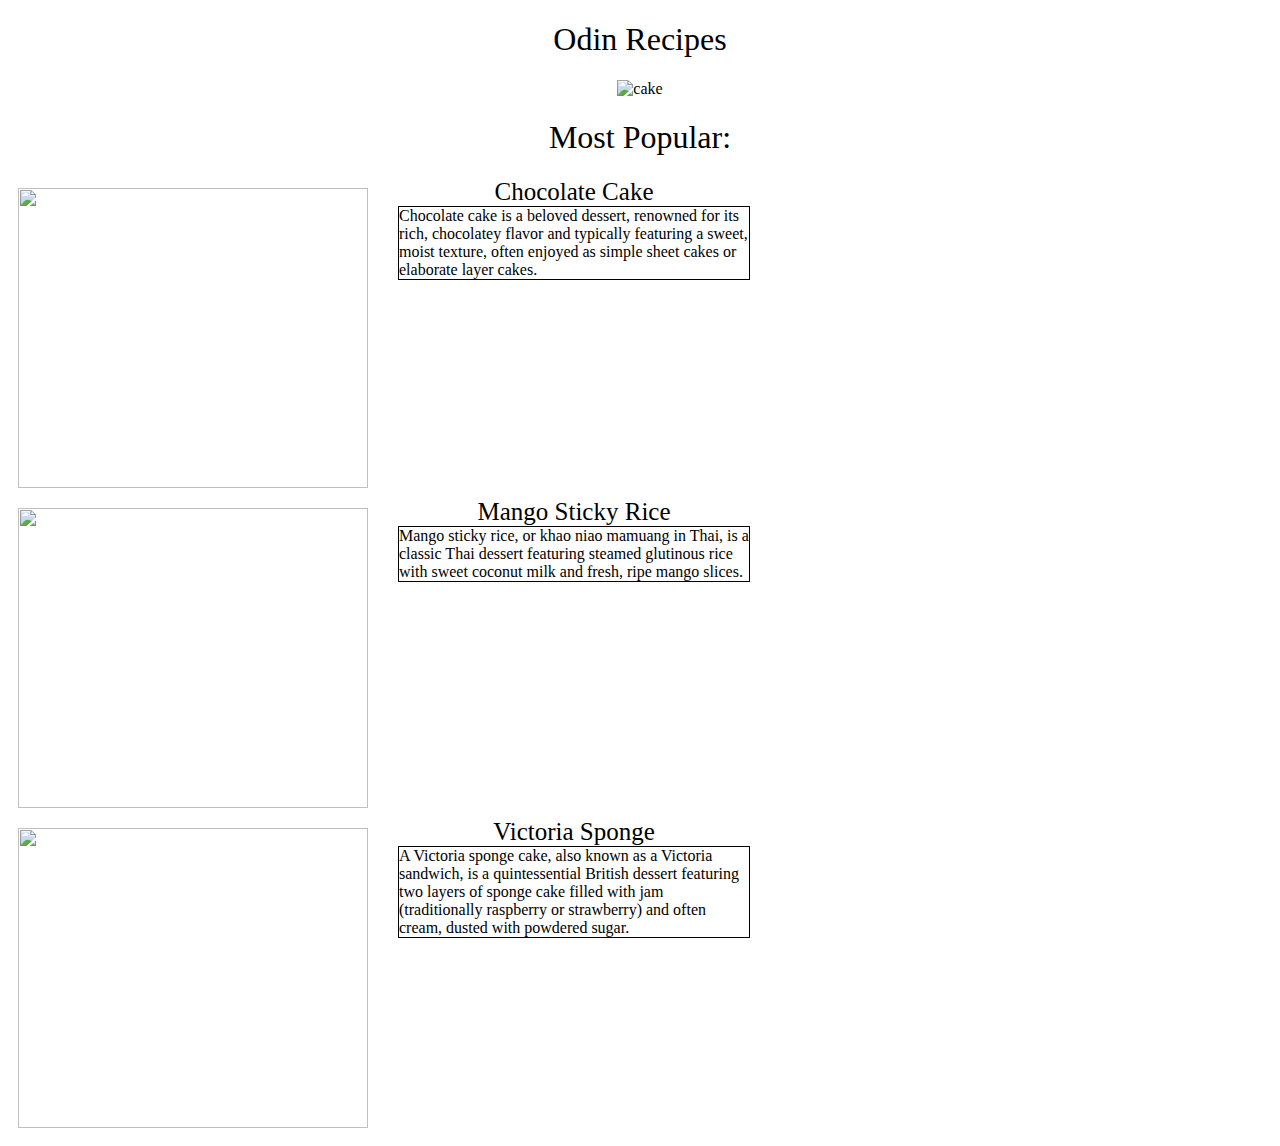
==== index.html @ aa25db24 "changed image and font family. Also edited boxes on index page" ====
<!DOCTYPE html>
<html lang="en">
<head>
    <meta charset="UTF-8">
    <meta name="viewport" content="width=device-width, initial-scale=1.0">
    <title>Document</title>
    <style>
        h1 {
text-align: center;
font-family: papyrus; 
font-weight: 100;
        }

        body {
            background-color: white;
        }

        .cake {
            width: 670px;
            height: 300px;
        }

        a {
            color: black;
            text-decoration: none;
            
        }

        .image {
            
            width: 350px;
            height: 300px;
            padding: 10px;
        }

        .description {
            box-sizing: content-box;    
            border: 1px solid black; 
            text-align: left;
            font-family: papyrus;
            width: 350px;
            
            
        }

        a {
            font-size: 25px;
            font-family: papyrus;
        }

    
    </style>
</head>

<body>
    <h1>Odin Recipes</h1>
    <div style="text-align: center;">
    <img src="https://assets.bonappetit.com/photos/622f74c9ee5369ff659f96c9/16:9/w_1600,c_limit/Bake%20It%20TIll%20You%20Make%20It-Baking-Scale.jpg" alt="cake" width="600px"></div>
    <h1>Most Popular:</h1>
    <div style="display: flex;">
        <img src="https://www.hersheyland.com/content/dam/hersheyland/en-us/recipes/recipe-images/2-hersheys-perfectly-chocolate-chocolate-cake-recipe-hero.jpg?im=Resize=(720)" class="image">
        <div style="margin-left: 20px; text-align: center;">
        <a href="recipes/chocolate-cake.html">Chocolate Cake</a>
        <div class="description">Chocolate cake is a beloved dessert, renowned for its rich, chocolatey flavor and typically featuring a sweet, moist texture, often enjoyed as simple sheet cakes or elaborate layer cakes. </div>
        </div>
        </div>
        <div style="display: flex;"> 
        <img src="https://www.allrecipes.com/thmb/fGE4wbHw7T-bQa328gAPTbebRm0=/0x512/filters:no_upscale():max_bytes(150000):strip_icc():format(webp)/AR-150313-thai-sweet-sticky-rice-with-mango-khao-neeo-mamuang-ddmfs-4x3-hero-0da7a9b26cce4d07aea44f2f2b6abd95.jpg"  class="image">
        <div style="margin-left: 20px; text-align: center;">
    <a href="recipes/mango-sticky-rice.html">Mango Sticky Rice</a>
    <div class="description">Mango sticky rice, or khao niao mamuang in Thai, is a classic Thai dessert featuring steamed glutinous rice with sweet coconut milk and fresh, ripe mango slices. </div>
    </div>
</div>
    <div style="display: flex;">
    <img src="https://images.immediate.co.uk/production/volatile/sites/30/2020/08/ultimate-traditional-victoria-sponge-19d925b.jpg?quality=90&webp=true&resize=440,400" class="image">
    <div style="margin-left: 20px; text-align: center;">
   <a href="recipes/victoria-sponge.html">Victoria Sponge</a>
   <div class="description">A Victoria sponge cake, also known as a Victoria sandwich, is a quintessential British dessert featuring two layers of sponge cake filled with jam (traditionally raspberry or strawberry) and often cream, dusted with powdered sugar. </div>
   </div>
</div>
</body>
</html>
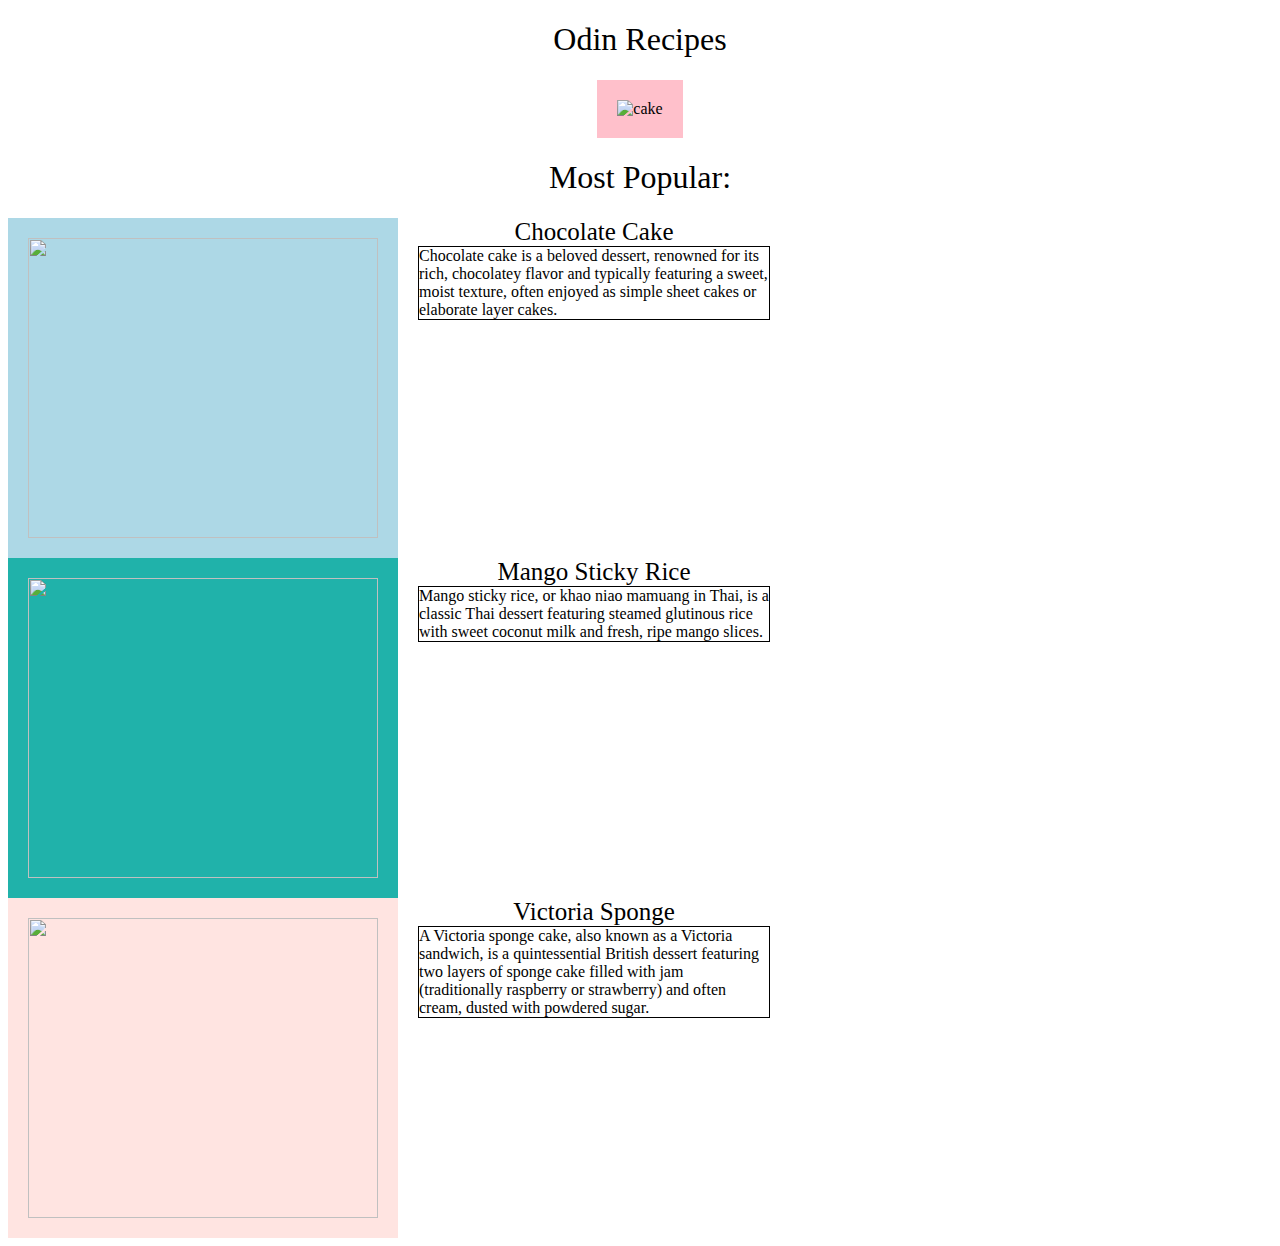
==== commit 9f0503b2: "added image margins on index page" ====
--- a/index.html
+++ b/index.html
@@ -6,9 +6,9 @@
     <title>Document</title>
     <style>
         h1 {
-text-align: center;
-font-family: papyrus; 
-font-weight: 100;
+          text-align: center;
+          font-family: papyrus; 
+          font-weight: 100;
         }
 
         body {
@@ -47,6 +47,23 @@
             font-size: 25px;
             font-family: papyrus;
         }
+        #main {
+            box-sizing: content-box;
+            padding: 20px;
+            background-color: pink;
+        }
+        .chocolate {
+            padding: 20px;
+            background-color: lightblue
+        }
+        .mango {
+            padding: 20px;
+            background-color: lightseagreen;
+        }
+        .victoria {
+            padding: 20px;
+            background-color:mistyrose;
+        }
 
     
     </style>
@@ -55,24 +72,24 @@
 <body>
     <h1>Odin Recipes</h1>
     <div style="text-align: center;">
-    <img src="https://assets.bonappetit.com/photos/622f74c9ee5369ff659f96c9/16:9/w_1600,c_limit/Bake%20It%20TIll%20You%20Make%20It-Baking-Scale.jpg" alt="cake" width="600px"></div>
+    <img src="https://assets.bonappetit.com/photos/622f74c9ee5369ff659f96c9/16:9/w_1600,c_limit/Bake%20It%20TIll%20You%20Make%20It-Baking-Scale.jpg" alt="cake" width="600px" id="main"></div>
     <h1>Most Popular:</h1>
     <div style="display: flex;">
-        <img src="https://www.hersheyland.com/content/dam/hersheyland/en-us/recipes/recipe-images/2-hersheys-perfectly-chocolate-chocolate-cake-recipe-hero.jpg?im=Resize=(720)" class="image">
+        <img src="https://www.hersheyland.com/content/dam/hersheyland/en-us/recipes/recipe-images/2-hersheys-perfectly-chocolate-chocolate-cake-recipe-hero.jpg?im=Resize=(720)" class="image chocolate">
         <div style="margin-left: 20px; text-align: center;">
         <a href="recipes/chocolate-cake.html">Chocolate Cake</a>
         <div class="description">Chocolate cake is a beloved dessert, renowned for its rich, chocolatey flavor and typically featuring a sweet, moist texture, often enjoyed as simple sheet cakes or elaborate layer cakes. </div>
         </div>
         </div>
         <div style="display: flex;"> 
-        <img src="https://www.allrecipes.com/thmb/fGE4wbHw7T-bQa328gAPTbebRm0=/0x512/filters:no_upscale():max_bytes(150000):strip_icc():format(webp)/AR-150313-thai-sweet-sticky-rice-with-mango-khao-neeo-mamuang-ddmfs-4x3-hero-0da7a9b26cce4d07aea44f2f2b6abd95.jpg"  class="image">
+        <img src="https://www.allrecipes.com/thmb/fGE4wbHw7T-bQa328gAPTbebRm0=/0x512/filters:no_upscale():max_bytes(150000):strip_icc():format(webp)/AR-150313-thai-sweet-sticky-rice-with-mango-khao-neeo-mamuang-ddmfs-4x3-hero-0da7a9b26cce4d07aea44f2f2b6abd95.jpg"  class="image mango">
         <div style="margin-left: 20px; text-align: center;">
     <a href="recipes/mango-sticky-rice.html">Mango Sticky Rice</a>
     <div class="description">Mango sticky rice, or khao niao mamuang in Thai, is a classic Thai dessert featuring steamed glutinous rice with sweet coconut milk and fresh, ripe mango slices. </div>
     </div>
 </div>
     <div style="display: flex;">
-    <img src="https://images.immediate.co.uk/production/volatile/sites/30/2020/08/ultimate-traditional-victoria-sponge-19d925b.jpg?quality=90&webp=true&resize=440,400" class="image">
+    <img src="https://images.immediate.co.uk/production/volatile/sites/30/2020/08/ultimate-traditional-victoria-sponge-19d925b.jpg?quality=90&webp=true&resize=440,400" class="image victoria">
     <div style="margin-left: 20px; text-align: center;">
    <a href="recipes/victoria-sponge.html">Victoria Sponge</a>
    <div class="description">A Victoria sponge cake, also known as a Victoria sandwich, is a quintessential British dessert featuring two layers of sponge cake filled with jam (traditionally raspberry or strawberry) and often cream, dusted with powdered sugar. </div>
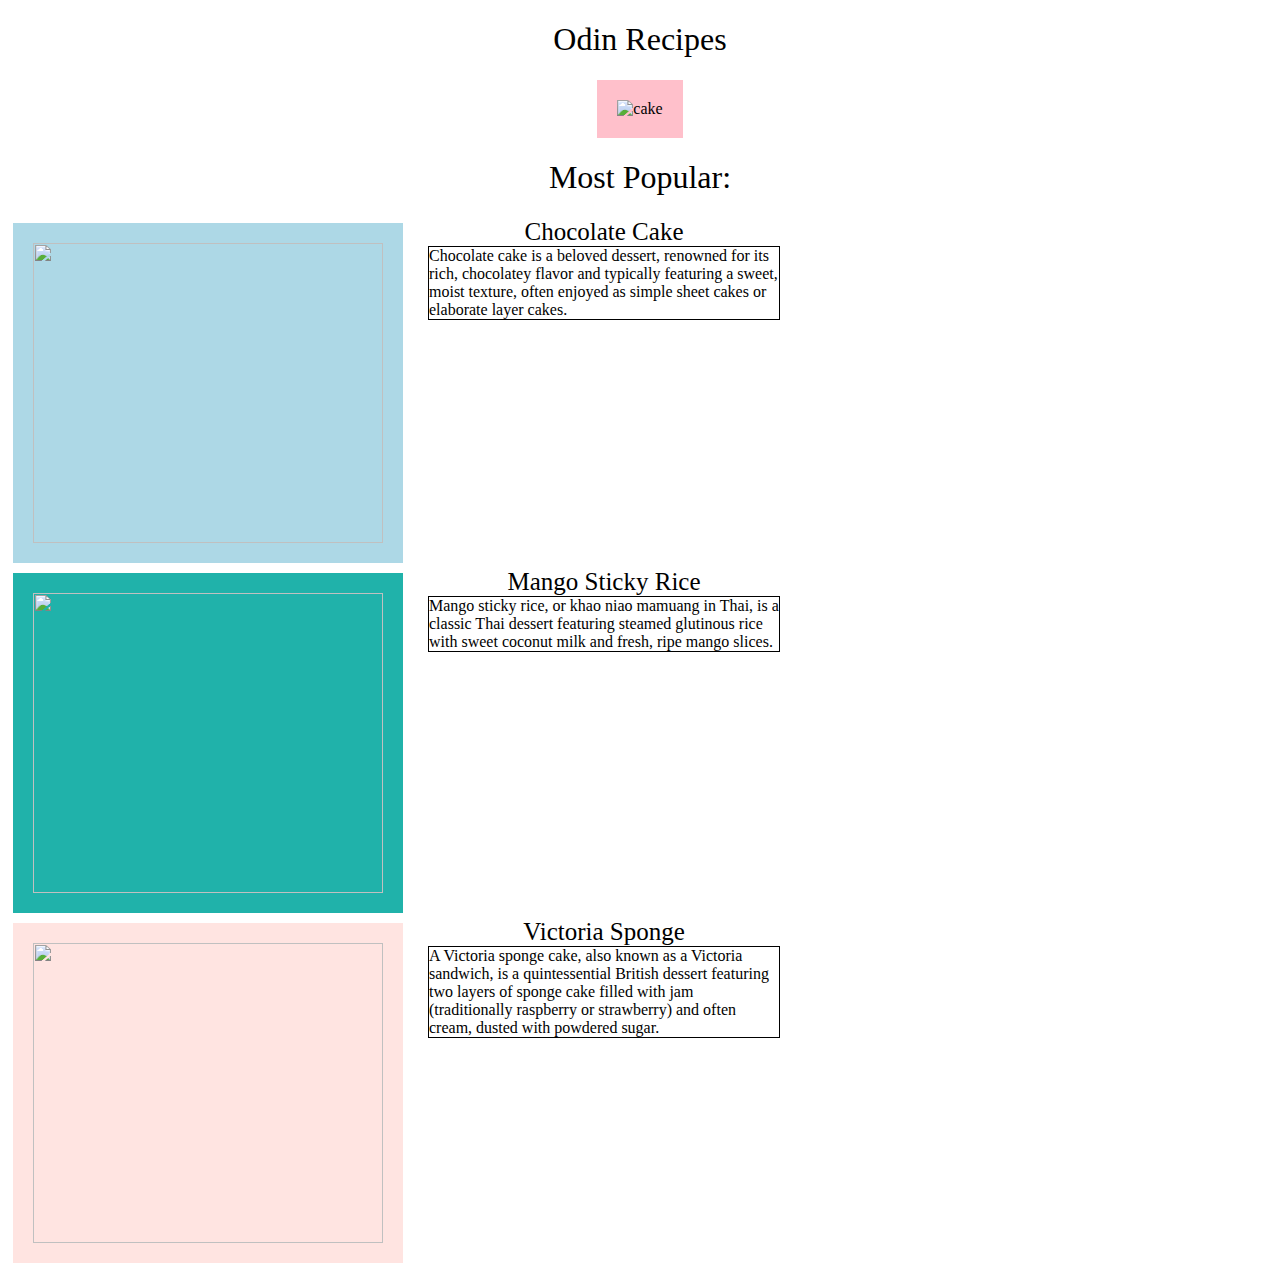
==== commit 8a5142cf: "added borders to images" ====
--- a/index.html
+++ b/index.html
@@ -54,15 +54,19 @@
         }
         .chocolate {
             padding: 20px;
-            background-color: lightblue
+            background-color: lightblue;
+            border: 5px solid white;
+        
         }
         .mango {
             padding: 20px;
             background-color: lightseagreen;
+            border: 5px solid white;
         }
         .victoria {
             padding: 20px;
             background-color:mistyrose;
+            border: 5px solid white;
         }
 
     
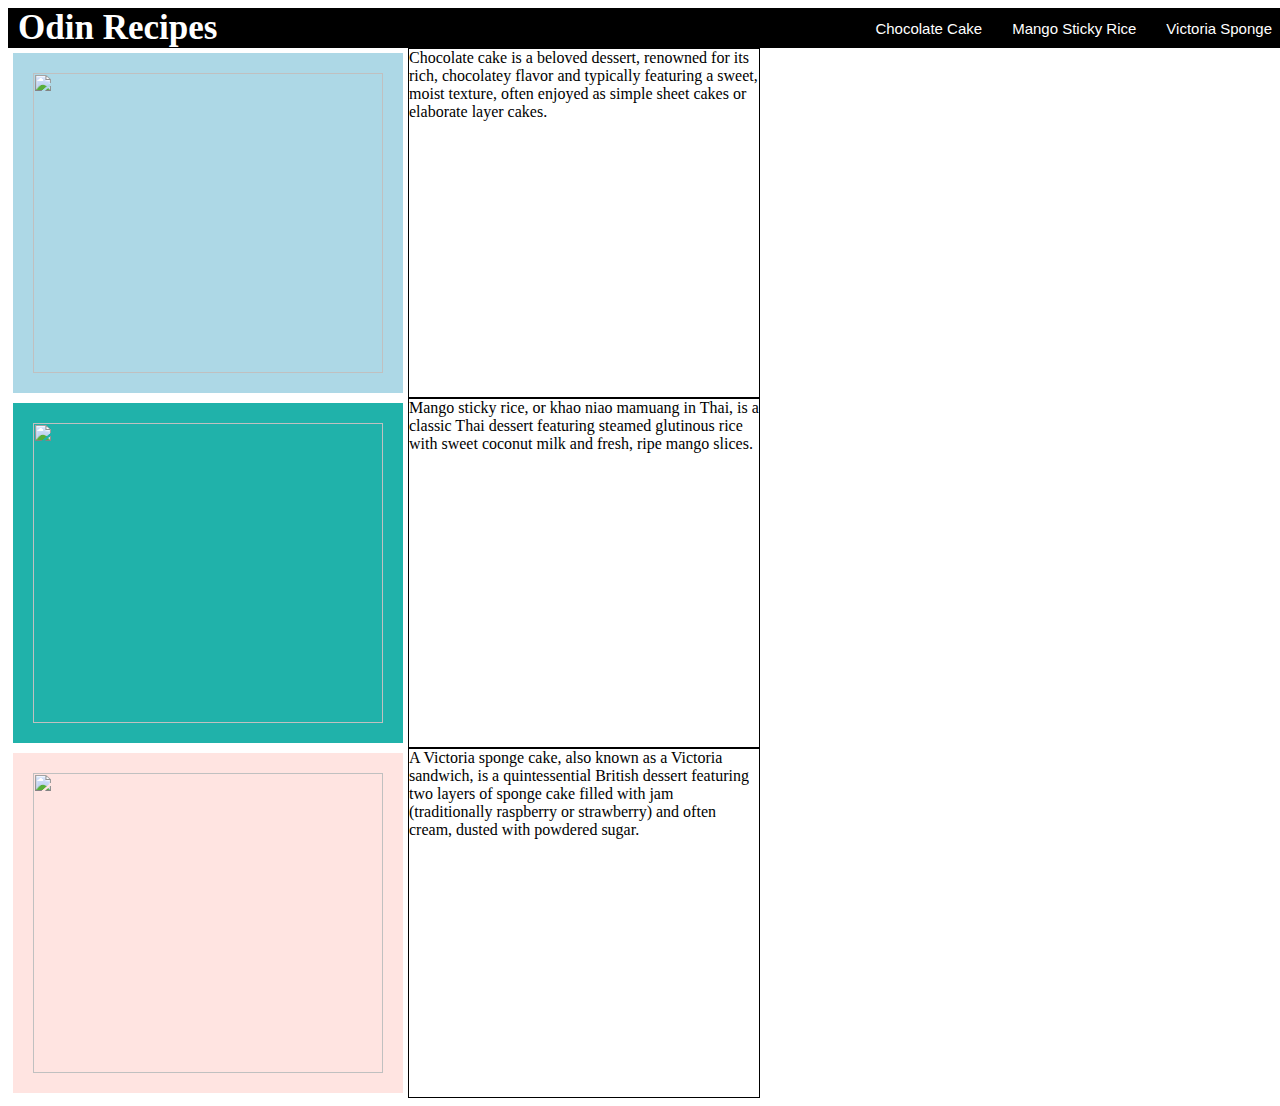
==== commit 5e421055: "edited banner to have links and be on one line" ====
--- a/index.html
+++ b/index.html
@@ -4,15 +4,26 @@
     <meta charset="UTF-8">
     <meta name="viewport" content="width=device-width, initial-scale=1.0">
     <title>Document</title>
+
     <style>
         h1 {
-          text-align: center;
-          font-family: papyrus; 
-          font-weight: 100;
+          text-align: left;
+          font-family: garamond; 
+          color: white;
+          background-color: black;
+          width: 100%;
+          margin: 0;
+          display: flex;
+          font-size: 35px;
+          align-items: center;
+          justify-content: space-between;
+          padding-left: 10px;
         }
 
-        body {
-            background-color: white;
+        .container {
+            display: flex;
+            justify-content: flex-end;
+            gap: 20px;
         }
 
         .cake {
@@ -21,9 +32,12 @@
         }
 
         a {
-            color: black;
+            color: white;
             text-decoration: none;
-            
+            font-family: sans-serif;
+            font-weight: 100;
+            font-size: 15px;
+            padding-right: 10px;
         }
 
         .image {
@@ -31,6 +45,7 @@
             width: 350px;
             height: 300px;
             padding: 10px;
+            
         }
 
         .description {
@@ -39,14 +54,9 @@
             text-align: left;
             font-family: papyrus;
             width: 350px;
-            
-            
+  
         }
 
-        a {
-            font-size: 25px;
-            font-family: papyrus;
-        }
         #main {
             box-sizing: content-box;
             padding: 20px;
@@ -69,33 +79,31 @@
             border: 5px solid white;
         }
 
-    
     </style>
 </head>
 
 <body>
-    <h1>Odin Recipes</h1>
-    <div style="text-align: center;">
-    <img src="https://assets.bonappetit.com/photos/622f74c9ee5369ff659f96c9/16:9/w_1600,c_limit/Bake%20It%20TIll%20You%20Make%20It-Baking-Scale.jpg" alt="cake" width="600px" id="main"></div>
-    <h1>Most Popular:</h1>
+    
+    <h1>Odin Recipes
+    <div class=container><a href="recipes/chocolate-cake.html">Chocolate Cake</a></li>
+        <a href="recipes/mango-sticky-rice.html">Mango Sticky Rice</a>
+        <a href="recipes/victoria-sponge.html">Victoria Sponge</a>
+        </div>
+    </h1>
     <div style="display: flex;">
-        <img src="https://www.hersheyland.com/content/dam/hersheyland/en-us/recipes/recipe-images/2-hersheys-perfectly-chocolate-chocolate-cake-recipe-hero.jpg?im=Resize=(720)" class="image chocolate">
-        <div style="margin-left: 20px; text-align: center;">
-        <a href="recipes/chocolate-cake.html">Chocolate Cake</a>
+        <img src="https://images.unsplash.com/photo-1578985545062-69928b1d9587?q=80&w=789&auto=format&fit=crop&ixlib=rb-4.0.3&ixid=M3wxMjA3fDB8MHxwaG90by1wYWdlfHx8fGVufDB8fHx8fA%3D%3D" class="image chocolate">
         <div class="description">Chocolate cake is a beloved dessert, renowned for its rich, chocolatey flavor and typically featuring a sweet, moist texture, often enjoyed as simple sheet cakes or elaborate layer cakes. </div>
         </div>
         </div>
         <div style="display: flex;"> 
-        <img src="https://www.allrecipes.com/thmb/fGE4wbHw7T-bQa328gAPTbebRm0=/0x512/filters:no_upscale():max_bytes(150000):strip_icc():format(webp)/AR-150313-thai-sweet-sticky-rice-with-mango-khao-neeo-mamuang-ddmfs-4x3-hero-0da7a9b26cce4d07aea44f2f2b6abd95.jpg"  class="image mango">
-        <div style="margin-left: 20px; text-align: center;">
-    <a href="recipes/mango-sticky-rice.html">Mango Sticky Rice</a>
+        <img src="https://images.unsplash.com/photo-1582801205465-c0d029e85a1c?q=80&w=774&auto=format&fit=crop&ixlib=rb-4.0.3&ixid=M3wxMjA3fDB8MHxwaG90by1wYWdlfHx8fGVufDB8fHx8fA%3D%3D"  class="image mango">
+        
     <div class="description">Mango sticky rice, or khao niao mamuang in Thai, is a classic Thai dessert featuring steamed glutinous rice with sweet coconut milk and fresh, ripe mango slices. </div>
     </div>
 </div>
     <div style="display: flex;">
-    <img src="https://images.immediate.co.uk/production/volatile/sites/30/2020/08/ultimate-traditional-victoria-sponge-19d925b.jpg?quality=90&webp=true&resize=440,400" class="image victoria">
-    <div style="margin-left: 20px; text-align: center;">
-   <a href="recipes/victoria-sponge.html">Victoria Sponge</a>
+    <img src="https://images.unsplash.com/photo-1651608603812-1b6589dd3529?q=80&w=871&auto=format&fit=crop&ixlib=rb-4.0.3&ixid=M3wxMjA3fDB8MHxwaG90by1wYWdlfHx8fGVufDB8fHx8fA%3D%3D" class="image victoria">
+    
    <div class="description">A Victoria sponge cake, also known as a Victoria sandwich, is a quintessential British dessert featuring two layers of sponge cake filled with jam (traditionally raspberry or strawberry) and often cream, dusted with powdered sugar. </div>
    </div>
 </div>
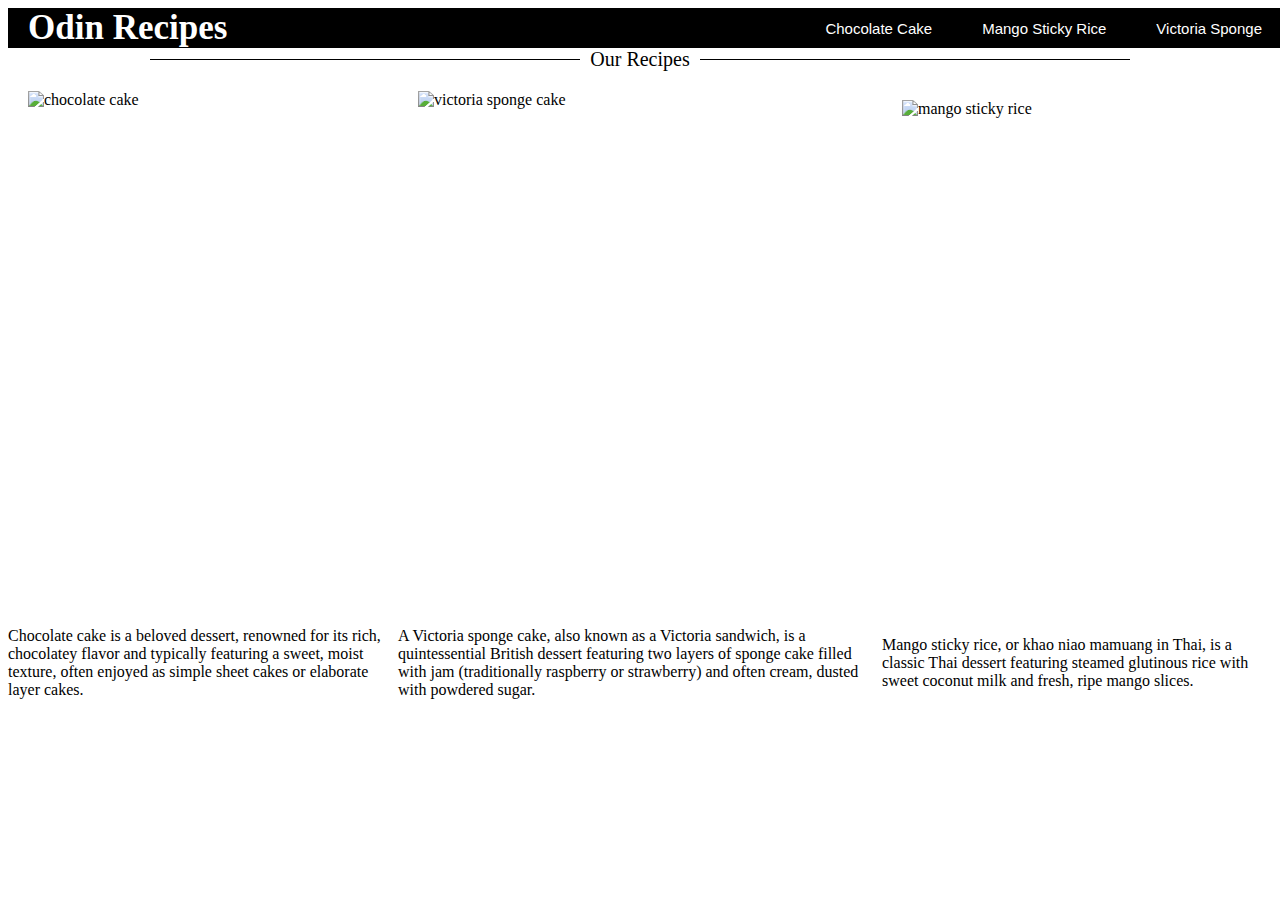
==== commit 54f15ed7: "changed images and moved them to be in a row, descriptions also below images" ====
--- a/index.html
+++ b/index.html
@@ -6,6 +6,7 @@
     <title>Document</title>
 
     <style>
+        
         h1 {
           text-align: left;
           font-family: garamond; 
@@ -17,7 +18,7 @@
           font-size: 35px;
           align-items: center;
           justify-content: space-between;
-          padding-left: 10px;
+          padding-left: 20px;
         }
 
         .container {
@@ -26,59 +27,43 @@
             gap: 20px;
         }
 
-        .cake {
-            width: 670px;
-            height: 300px;
-        }
-
         a {
             color: white;
             text-decoration: none;
             font-family: sans-serif;
             font-weight: 100;
             font-size: 15px;
-            padding-right: 10px;
+            padding-right: 30px;
         }
 
-        .image {
+        .line-container {
+            display: flex;
+            text-align: center;
+            font-size: 20px;
+            align-items: center;
+            width: 1000px;
+            margin: 0 auto;
+        }
+
+        .line-container::before, .line-container::after {
+            content: "";
+            border-bottom: 1px solid black;
+            flex-grow: 1;
+            margin: 0 10px;
             
-            width: 350px;
-            height: 300px;
-            padding: 10px;
+        }
+        img {
+            display: flex;
+            width:350px;
+            height: 500px;
+            padding: 20px;
             
         }
 
-        .description {
-            box-sizing: content-box;    
-            border: 1px solid black; 
-            text-align: left;
-            font-family: papyrus;
-            width: 350px;
-  
+        .images {
+            display: flex;
+            align-items: center;
         }
-
-        #main {
-            box-sizing: content-box;
-            padding: 20px;
-            background-color: pink;
-        }
-        .chocolate {
-            padding: 20px;
-            background-color: lightblue;
-            border: 5px solid white;
-        
-        }
-        .mango {
-            padding: 20px;
-            background-color: lightseagreen;
-            border: 5px solid white;
-        }
-        .victoria {
-            padding: 20px;
-            background-color:mistyrose;
-            border: 5px solid white;
-        }
-
     </style>
 </head>
 
@@ -90,22 +75,22 @@
         <a href="recipes/victoria-sponge.html">Victoria Sponge</a>
         </div>
     </h1>
-    <div style="display: flex;">
-        <img src="https://images.unsplash.com/photo-1578985545062-69928b1d9587?q=80&w=789&auto=format&fit=crop&ixlib=rb-4.0.3&ixid=M3wxMjA3fDB8MHxwaG90by1wYWdlfHx8fGVufDB8fHx8fA%3D%3D" class="image chocolate">
-        <div class="description">Chocolate cake is a beloved dessert, renowned for its rich, chocolatey flavor and typically featuring a sweet, moist texture, often enjoyed as simple sheet cakes or elaborate layer cakes. </div>
+
+    <div class="line-container">Our Recipes</div>
+
+    <div class="images">
+        <div class="image-container">
+        <img src="https://images.unsplash.com/photo-1606313564200-e75d5e30476c?q=80&w=987&auto=format&fit=crop&ixlib=rb-4.0.3&ixid=M3wxMjA3fDB8MHxwaG90by1wYWdlfHx8fGVufDB8fHx8fA%3D%3D" alt="chocolate cake">
+        <p class="description">Chocolate cake is a beloved dessert, renowned for its rich, chocolatey flavor and typically featuring a sweet, moist texture, often enjoyed as simple sheet cakes or elaborate layer cakes. </p></div>
+
+        <div class="image-container">
+        <img src="https://images.unsplash.com/photo-1559630854-e3615c5f4e46?q=80&w=870&auto=format&fit=crop&ixlib=rb-4.0.3&ixid=M3wxMjA3fDB8MHxwaG90by1wYWdlfHx8fGVufDB8fHx8fA%3D%3D" alt="victoria sponge cake">
+        <p class="description">A Victoria sponge cake, also known as a Victoria sandwich, is a quintessential British dessert featuring two layers of sponge cake filled with jam (traditionally raspberry or strawberry) and often cream, dusted with powdered sugar. </p></div>
+
+        <div class="image-container">
+        <img src="https://images.unsplash.com/photo-1705234384751-84081009588e?q=80&w=874&auto=format&fit=crop&ixlib=rb-4.0.3&ixid=M3wxMjA3fDB8MHxwaG90by1wYWdlfHx8fGVufDB8fHx8fA%3D%3D" alt="mango sticky rice">
+         <p class="description">Mango sticky rice, or khao niao mamuang in Thai, is a classic Thai dessert featuring steamed glutinous rice with sweet coconut milk and fresh, ripe mango slices. </p></div>
         </div>
-        </div>
-        <div style="display: flex;"> 
-        <img src="https://images.unsplash.com/photo-1582801205465-c0d029e85a1c?q=80&w=774&auto=format&fit=crop&ixlib=rb-4.0.3&ixid=M3wxMjA3fDB8MHxwaG90by1wYWdlfHx8fGVufDB8fHx8fA%3D%3D"  class="image mango">
-        
-    <div class="description">Mango sticky rice, or khao niao mamuang in Thai, is a classic Thai dessert featuring steamed glutinous rice with sweet coconut milk and fresh, ripe mango slices. </div>
-    </div>
-</div>
-    <div style="display: flex;">
-    <img src="https://images.unsplash.com/photo-1651608603812-1b6589dd3529?q=80&w=871&auto=format&fit=crop&ixlib=rb-4.0.3&ixid=M3wxMjA3fDB8MHxwaG90by1wYWdlfHx8fGVufDB8fHx8fA%3D%3D" class="image victoria">
-    
-   <div class="description">A Victoria sponge cake, also known as a Victoria sandwich, is a quintessential British dessert featuring two layers of sponge cake filled with jam (traditionally raspberry or strawberry) and often cream, dusted with powdered sugar. </div>
-   </div>
-</div>
+
 </body>
 </html>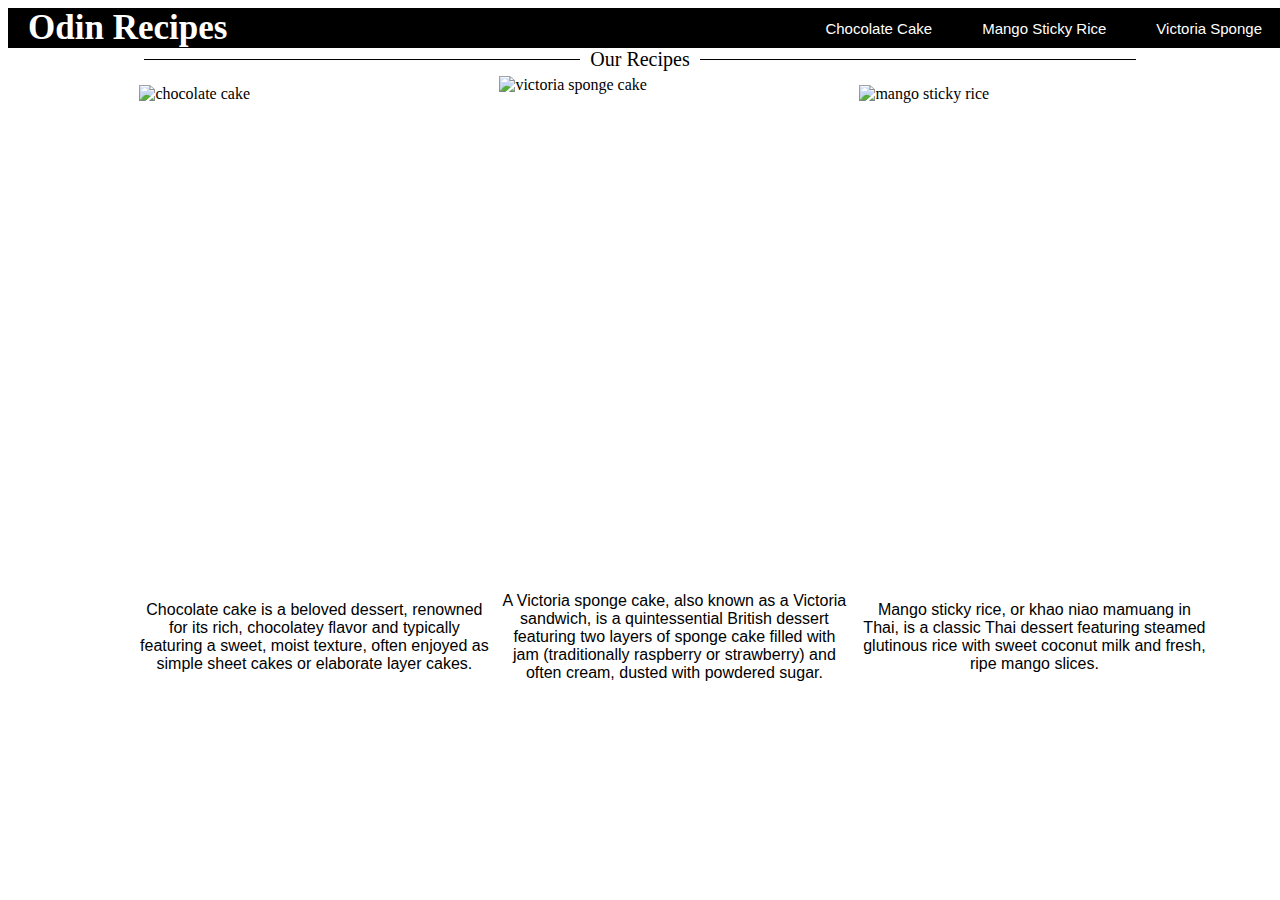
==== commit b86e8e09: "added header to recipe pages" ====
--- a/index.html
+++ b/index.html
@@ -41,8 +41,9 @@
             text-align: center;
             font-size: 20px;
             align-items: center;
-            width: 1000px;
+            width: 80%;
             margin: 0 auto;
+            justify-content: center;
         }
 
         .line-container::before, .line-container::after {
@@ -54,15 +55,27 @@
         }
         img {
             display: flex;
-            width:350px;
+            width: 350px;
             height: 500px;
-            padding: 20px;
-            
+            max-width: 100%   
         }
 
         .images {
             display: flex;
             align-items: center;
+            width: 80%;
+            margin: 0 auto;
+        }
+
+        .image-container {
+            display: flex;
+            flex-direction: column;
+            padding: 5px;
+            align-items: center;
+        }
+        .description {
+            font-family: sans-serif; 
+            text-align: center;
         }
     </style>
 </head>
@@ -70,7 +83,7 @@
 <body>
     
     <h1>Odin Recipes
-    <div class=container><a href="recipes/chocolate-cake.html">Chocolate Cake</a></li>
+    <div class=container><a href="recipes/chocolate-cake.html">Chocolate Cake</a>
         <a href="recipes/mango-sticky-rice.html">Mango Sticky Rice</a>
         <a href="recipes/victoria-sponge.html">Victoria Sponge</a>
         </div>
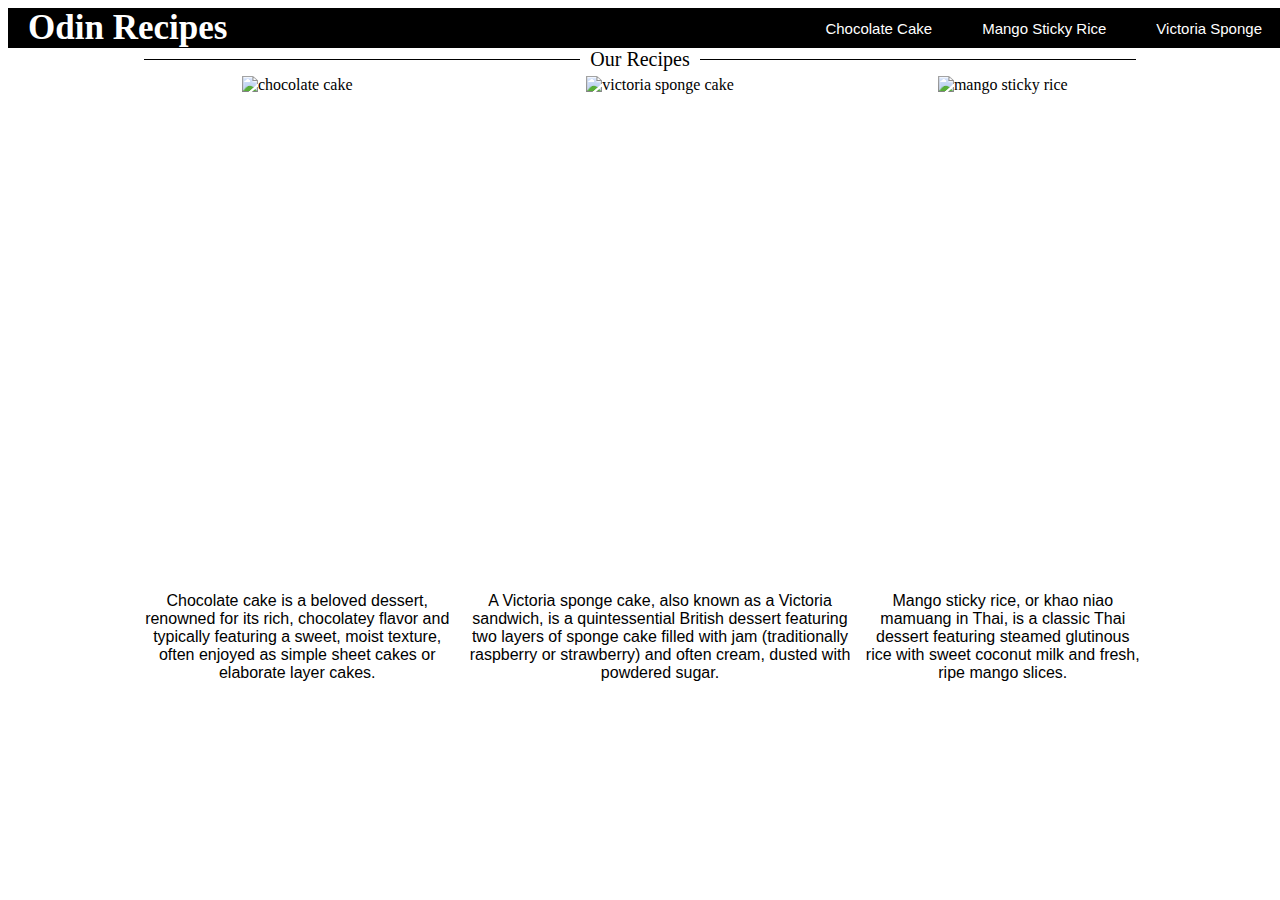
==== commit 617a7185: "Updated styles.css to be for index.html" ====
--- a/index.html
+++ b/index.html
@@ -4,80 +4,7 @@
     <meta charset="UTF-8">
     <meta name="viewport" content="width=device-width, initial-scale=1.0">
     <title>Document</title>
-
-    <style>
-        
-        h1 {
-          text-align: left;
-          font-family: garamond; 
-          color: white;
-          background-color: black;
-          width: 100%;
-          margin: 0;
-          display: flex;
-          font-size: 35px;
-          align-items: center;
-          justify-content: space-between;
-          padding-left: 20px;
-        }
-
-        .container {
-            display: flex;
-            justify-content: flex-end;
-            gap: 20px;
-        }
-
-        a {
-            color: white;
-            text-decoration: none;
-            font-family: sans-serif;
-            font-weight: 100;
-            font-size: 15px;
-            padding-right: 30px;
-        }
-
-        .line-container {
-            display: flex;
-            text-align: center;
-            font-size: 20px;
-            align-items: center;
-            width: 80%;
-            margin: 0 auto;
-            justify-content: center;
-        }
-
-        .line-container::before, .line-container::after {
-            content: "";
-            border-bottom: 1px solid black;
-            flex-grow: 1;
-            margin: 0 10px;
-            
-        }
-        img {
-            display: flex;
-            width: 350px;
-            height: 500px;
-            max-width: 100%   
-        }
-
-        .images {
-            display: flex;
-            align-items: center;
-            width: 80%;
-            margin: 0 auto;
-        }
-
-        .image-container {
-            display: flex;
-            flex-direction: column;
-            padding: 5px;
-            align-items: center;
-        }
-        .description {
-            font-family: sans-serif; 
-            text-align: center;
-        }
-    </style>
+    <link href="styles.css" rel="stylesheet">
 </head>
 
 <body>
--- a/styles.css
+++ b/styles.css
@@ -0,0 +1,76 @@
+h1 {
+    text-align: left;
+    font-family: garamond; 
+    color: white;
+    background-color: black;
+    width: 100%;
+    margin: 0;
+    display: flex;
+    font-size: 35px;
+    align-items: center;
+    justify-content: space-between;
+    padding-left: 20px;
+  }
+  .container {
+    display: flex;
+    justify-content: flex-end;
+    gap: 20px;
+}
+  a {
+    color: white;
+    text-decoration: none;
+    font-family: sans-serif;
+    font-weight: 100;
+    font-size: 15px;
+    padding-right: 30px;
+}
+
+.line-container {
+    display: flex;
+    text-align: center;
+    font-size: 20px;
+    align-items: center;
+    width: 80%;
+    margin: 0 auto;
+    justify-content: center;
+}
+
+.line-container::before, .line-container::after {
+    content: "";
+    border-bottom: 1px solid black;
+    flex-grow: 1;
+    margin: 0 10px;
+    
+}
+.box {
+    box-sizing: border-box;
+    border: 1px solid black;
+    padding: 10px;
+    margin: 0 auto;
+    width: 80%;
+    display: flex;
+    flex-direction: column;
+    align-items: center;
+}
+.images {
+    display: flex;
+    align-items: center;
+    width: 80%;
+    margin: 0 auto;
+}
+
+.image-container {
+    display: flex;
+    flex-direction: column;
+    padding: 5px;
+    align-items: center;
+}
+.description {
+    font-family: sans-serif; 
+    text-align: center;
+}
+img {
+    display: flex;
+    max-width: 100%;
+    height: 500px;
+}